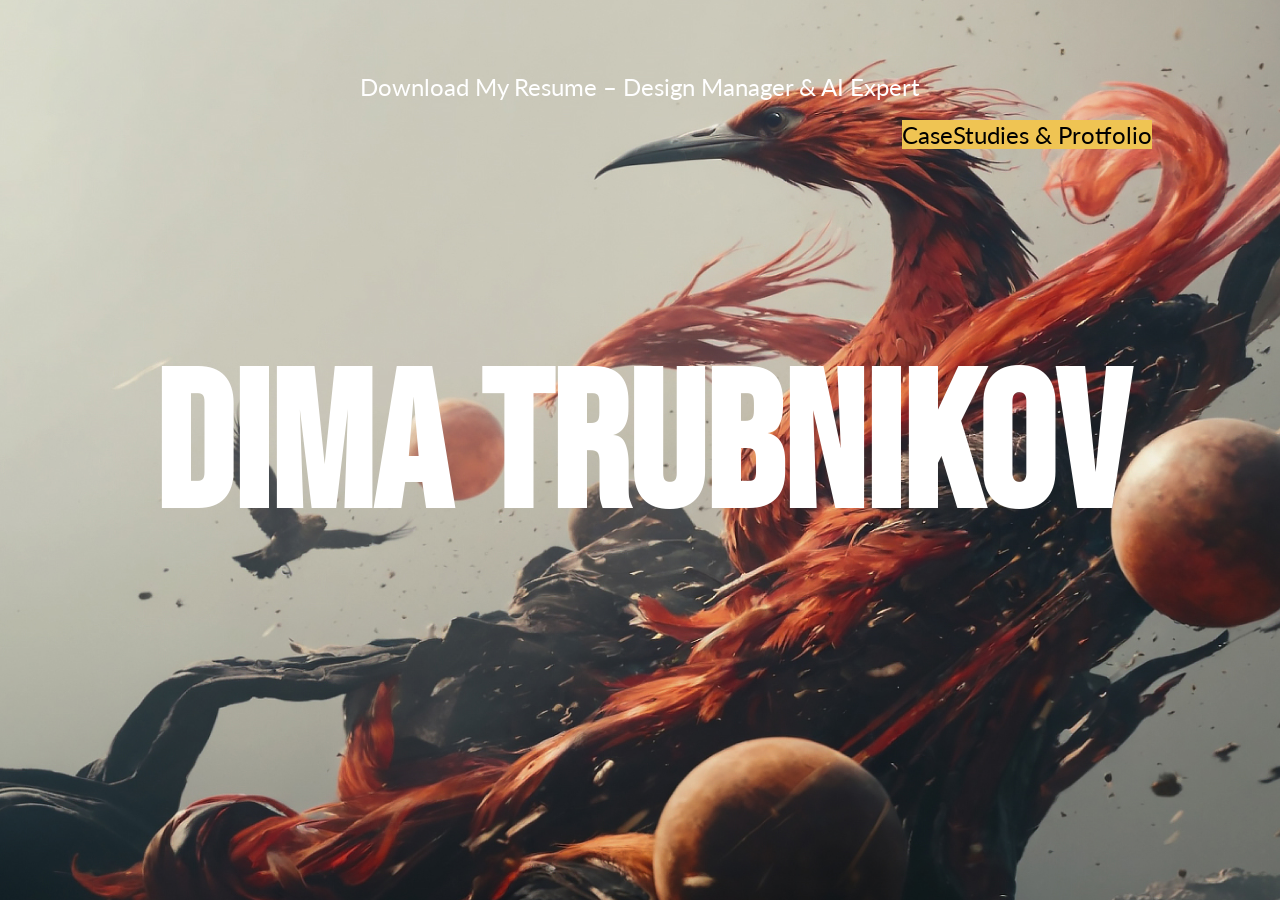
==== index.html @ 68841ae0 "Update index.html" ====
<!DOCTYPE html>
<html lang="en" class="no-js">
	<head>
		<!-- Google tag (gtag.js) -->
<script async src="https://www.googletagmanager.com/gtag/js?id=G-X61YLMEG93"></script>
<script>
  window.dataLayer = window.dataLayer || [];
  function gtag(){dataLayer.push(arguments);}
  gtag('js', new Date());

  gtag('config', 'G-X61YLMEG93');
</script>
		<meta charset="UTF-8" />
		<meta name="viewport" content="width=device-width, initial-scale=1">
		<title>Dima Trubnikov Designer</title>
		<link rel="shortcut icon" href="favicon.ico">
		<meta name="description" content="Dima Trubnikov is a Design Manager and AI Designer. Explore case studies, portfolio, and CV.">
		<meta name="keywords" content="Dima Trubnikov, Desgin Head, design ux/ui, europe, design manager, AI designer, portfolio, case studies, CV">
		<link href="https://fonts.googleapis.com/css2?family=Bebas+Neue&family=Lato&display=swap" rel="stylesheet">
     	        <link rel="stylesheet" type="text/css" href="css/base.css" />
		<link rel="stylesheet" type="text/css" href="css/dima.css" />
		<script>document.documentElement.className="js";var supportsCssVars=function(){var e,t=document.createElement("style");return t.innerHTML="root: { --tmp-var: bold; }",document.head.appendChild(t),e=!!(window.CSS&&window.CSS.supports&&window.CSS.supports("font-weight","var(--tmp-var)")),t.parentNode.removeChild(t),e};supportsCssVars()||alert("Please view this site in a modern browser that supports CSS Variables.");</script>
	</head>
	<body class="dima loading">
		<main>
	
			<div class="content">
				<div class="glitch">
					<div class="glitch__img"></div>
					<div class="glitch__img"></div>
					<div class="glitch__img"></div>
					<div class="glitch__img"></div>
					<div class="glitch__img"></div>
					<div class="glitch__img"></div>
					<div class="glitch__img"></div>
					<div class="glitch__img"></div>
					<div class="glitch__img"></div>
					<div class="glitch__img"></div>
				</div>
				<h1 class="content__title">DIMA TRUBNIKOV</h1>
				<a class="content__text2" href="https://drive.google.com/file/d/1SnmnA-Cv7g7vbelcEuQY0JI8r35sHQRu/view?usp=drive_link">Download My Resume – Design Manager & AI Expert</a>
				<a class="content__text" href="https://docs.google.com/presentation/d/1T8v0aJpNyJEBI1m6Fn8pfMK09tMb-UnkqIsQFrKXvV0/present">CaseStudies & Protfolio</a>		                                          
				
</div>
		</main>
		<script src="js/imagesloaded.pkgd.min.js"></script>
		<script src="js/dima.js"></script>
		</body>
</html>
---- css/base.css ----
/* Global Reset */
*,
*::before,
*::after {
    box-sizing: border-box;
    margin: 0;
    padding: 0;
}

html {
    font-size: 16px;
    background: #1d2121;
}

body {
    font-family: -apple-system, BlinkMacSystemFont, "Segoe UI", Helvetica, Arial, sans-serif;
    color: var(--color-text, #57585c);
    background-color: var(--color-bg, #fff);
    display: flex;
    justify-content: center;
    align-items: center;
    min-height: 100vh;
    -webkit-font-smoothing: antialiased;
    -moz-osx-font-smoothing: grayscale;
    padding: 0 1rem;
    text-align: center;
}

/* Fade effect for initial load */
body.js {
    opacity: 0;
    transition: opacity 0.3s;
}
body.js.render {
    opacity: 1;
}

/* Page Loader Styles */
.js .loading::before,
.js .loading::after {
    content: '';
    position: fixed;
    z-index: 100000;
}

.js .loading::before {
    top: 0;
    left: 0;
    width: 100%;
    height: 100%;
    background: var(--color-bg);
}

.js .loading::after {
    top: 50%;
    left: 50%;
    width: 60px;
    height: 60px;
    margin: -30px 0 0 -30px;
    border-radius: 50%;
    background: var(--color-link, #333);
    opacity: 0.4;
    pointer-events: none;
    animation: loaderAnim 0.7s linear infinite alternate;
}

@keyframes loaderAnim {
    to {
        opacity: 1;
        transform: scale(0.5);
    }
}

/* Layout and Content */
main {
    display: flex;
    justify-content: center;
    align-items: center;
    width: 100%;
}

.content {
    display: flex;
    flex-direction: column;
    justify-content: center;
    align-items: center;
    max-width: 100%;
    padding: 1rem;
    min-height: 100vh;
}

/* Header and Menu */
.codrops-header {
    display: flex;
    flex-direction: column;
    align-items: center;
    text-align: center;
    padding-bottom: 1em;
}

.codrops-header__title {
    font-size: 1.5em;
    font-weight: bold;
    margin: 0.5em 0;
}

.info {
    font-size: 0.9em;
    color: var(--color-info, #888);
    margin-top: 0.5em;
}

/* Links and Icons */
a {
    color: var(--color-link, #333);
    text-decoration: none;
}
a:hover,
a:focus {
    color: var(--color-link-hover, #666);
    outline: none;
}

.icon {
    display: block;
    width: 1.5em;
    height: 1.5em;
    fill: currentColor;
}



/* Responsive Styles */

@media (max-width: 768px) {
    .content__text {
        position: fixed; /* Фиксированная позиция для привязки к низу экрана */
        bottom: 0; /* Перемещаем к нижней части экрана */
        top: auto; /* Сбросим значение top */
        right: 0;
        left: 0;
        text-align: center;
        padding: 1em; /* Добавим отступы для удобства чтения */
        width: 100%; /* Растягиваем на всю ширину экрана */
        font-size: 1.2em; /* Изменим размер шрифта для лучшего отображения на мобильных */
    }
}


@media (max-width: 55em) {
    .content {
        min-height: auto;
    }
    .codrops-header__title {
        font-size: 1.25em;
        padding-bottom: 0.25em;
    }
    .github {
        margin: 1em auto;
    }
    .demos {
        text-align: center;
    }
}
---- css/dima.css ----
.dima {
	--color-text: #fff;
	--color-bg: #000;
	--color-link: #f9d77e;
	--color-link-hover: #fff;
	--color-info: #efc453;
	--glitch-width: 100vw;
	--glitch-height: 100vh;
	--gap-horizontal: 50px;
	--gap-vertical: 25px;
	--time-anim: 4s;
	--delay-anim: 2s;
	--blend-mode-1: none;
	--blend-mode-2: none;
	--blend-mode-3: none;
	--blend-mode-4: none;
	--blend-mode-5: overlay;
	--blend-color-1: transparent;
	--blend-color-2: transparent;
	--blend-color-3: transparent;
	--blend-color-4: transparent;
	--blend-color-5: transparent;
}

.imgloaded .content__title,
.imgloaded .content__text {
	animation-name: glitch-anim-text;
	animation-duration: var(--time-anim);
	animation-timing-function: linear;
	animation-iteration-count: infinite;
}

.content__title {
	font-size: 15vw;
	margin: 35vh, 0,0, 0; 
	position: absolute;
        right: auto;
	float: right;
	font-family: 'Bebas Neue', sans-serif;
	animation-delay: calc(var(--delay-anim) + var(--time-anim) * 0.1);
}



/*
.content__text {
	font-family: 'Lato', sans-serif;
	position: absolute;
    color:#000000;
	font-size: 1.5em;
	background-color: #efc453;
	top: 5em;
	right: 10vw; 
	max-width: 500px;
	text-align: lefts;
	font-weight: 400;
	animation-delay: calc(var(--delay-anim) + var(--time-anim) * 0.15);
}
*/ 

.content__text {
    font-family: 'Lato', sans-serif;
    position: absolute;
    color: #000000;
    font-size: 1.5em;
    background-color: #efc453;
    top: 5em;
    right: 10vw;
    max-width: 500px;
    text-align: left;
    font-weight: 400;
    animation-delay: calc(var(--delay-anim) + var(--time-anim) * 0.15);
}


.content__text2 {
	font-family: 'Lato', sans-serif;
	position: absolute;
    color: #fff;
	font-size: 1.5em;
	top: 3em;
	left: auto;
	max-width: 700px;
	text-align: centre;
	font-weight: 400;
	animation-delay: calc(var(--delay-anim) + var(--time-anim) * 0.25);
}

@media screen and (max-width: 55em) {
	.content__text {
		position: absolute;
		right: auto;
		top: auto;
		font-size: 200%;
		padding: 1em;
		margin: 0.5em;
		text-align: center;
	}

}

/* Glitch styles */
.glitch {
	position: absolute;
	top: 0;
	left: 0;
	width: var(--glitch-width);
	height: var(--glitch-height);
	overflow: hidden;
}

.glitch__img {
	position: absolute;
	top: calc(-1 * var(--gap-vertical));
	left: calc(-1 * var(--gap-horizontal));
	width: calc(100% + var(--gap-horizontal) * 2);
	height: calc(100% + var(--gap-vertical) * 2);
	background: url(../img/img4.jpg) no-repeat 50% 0;
	background-color: var(--blend-color-1);
	background-size: cover;
	transform: translate3d(0,0,0);
	background-blend-mode: var(--blend-mode-1);
}
.glitch__img2 {
	position: absolute;
	top: calc(-1 * var(--gap-vertical));
	left: calc(-1 * var(--gap-horizontal));
	width: calc(100% + var(--gap-horizontal) * 2);
	height: calc(100% + var(--gap-vertical) * 2);
	background: url(../img/img1.jpg) no-repeat 50% 0;
	background-color: var(--blend-color-1);
	background-size: cover;
	transform: translate3d(0,0,0);
	background-blend-mode: var(--blend-mode-1);
}
.glitch__img:nth-child(n+2) {
	opacity: 0;
}

.imgloaded .glitch__img:nth-child(n+2) {
	animation-duration: var(--time-anim);
	animation-delay: var(--delay-anim);
	animation-timing-function: linear;
	animation-iteration-count: infinite;
}

.imgloaded .glitch__img:nth-child(2) {
	background-color: var(--blend-color-2);
	background-blend-mode: var(--blend-mode-2);
	animation-name: glitch-anim-1;
}

.imgloaded .glitch__img:nth-child(3) {
	background-color: var(--blend-color-3);
	background-blend-mode: var(--blend-mode-3);
	animation-name: glitch-anim-2;
}

.imgloaded .glitch__img:nth-child(4) {
	background-color: var(--blend-color-4);
	background-blend-mode: var(--blend-mode-4);
	animation-name: glitch-anim-3;
}

.imgloaded .glitch__img:nth-child(5) {
	background-color: var(--blend-color-5);
	background-blend-mode: var(--blend-mode-5);
	animation-name: glitch-anim-flash;
}

/* Animations */

@keyframes glitch-anim-1 {
	0% { 
		opacity: 1;
		transform: translate3d(var(--gap-horizontal),0,0);
		-webkit-clip-path: polygon(0 2%, 100% 2%, 100% 5%, 0 5%);
		clip-path: polygon(0 2%, 100% 2%, 100% 5%, 0 5%);
	}
	2% {
		-webkit-clip-path: polygon(0 15%, 100% 15%, 100% 15%, 0 15%);
		clip-path: polygon(0 15%, 100% 15%, 100% 15%, 0 15%);
	}
	4% {
		-webkit-clip-path: polygon(0 10%, 100% 10%, 100% 20%, 0 20%);
		clip-path: polygon(0 10%, 100% 10%, 100% 20%, 0 20%);
	}
	6% {
		-webkit-clip-path: polygon(0 1%, 100% 1%, 100% 2%, 0 2%);
		clip-path: polygon(0 1%, 100% 1%, 100% 2%, 0 2%);
	}
	8% {
		-webkit-clip-path: polygon(0 33%, 100% 33%, 100% 33%, 0 33%);
		clip-path: polygon(0 33%, 100% 33%, 100% 33%, 0 33%);
	}
	10% {
		-webkit-clip-path: polygon(0 44%, 100% 44%, 100% 44%, 0 44%);
		clip-path: polygon(0 44%, 100% 44%, 100% 44%, 0 44%);
	}
	12% {
		-webkit-clip-path: polygon(0 50%, 100% 50%, 100% 20%, 0 20%);
		clip-path: polygon(0 50%, 100% 50%, 100% 20%, 0 20%);
	}
	14% {
		-webkit-clip-path: polygon(0 70%, 100% 70%, 100% 70%, 0 70%);
		clip-path: polygon(0 70%, 100% 70%, 100% 70%, 0 70%);
	}
	16% {
		-webkit-clip-path: polygon(0 80%, 100% 80%, 100% 80%, 0 80%);
		clip-path: polygon(0 80%, 100% 80%, 100% 80%, 0 80%);
	}
	18% {
		-webkit-clip-path: polygon(0 50%, 100% 50%, 100% 55%, 0 55%);
		clip-path: polygon(0 50%, 100% 50%, 100% 55%, 0 55%);
	}
	20% {
		-webkit-clip-path: polygon(0 70%, 100% 70%, 100% 80%, 0 80%);
		clip-path: polygon(0 70%, 100% 70%, 100% 80%, 0 80%);
	}
	21.9% {
		opacity: 1;
		transform: translate3d(var(--gap-horizontal),0,0);
	}
	22%, 100% {
		opacity: 0;
		transform: translate3d(0,0,0);
		-webkit-clip-path: polygon(0 0, 0 0, 0 0, 0 0);
		clip-path: polygon(0 0, 0 0, 0 0, 0 0);
	}
}

@keyframes glitch-anim-2 {
	0% { 
		opacity: 1;
		transform: translate3d(calc(-1 * var(--gap-horizontal)),0,0);
		-webkit-clip-path: polygon(0 25%, 100% 25%, 100% 30%, 0 30%);
		clip-path: polygon(0 25%, 100% 25%, 100% 30%, 0 30%);
	}
	3% {
		-webkit-clip-path: polygon(0 3%, 100% 3%, 100% 3%, 0 3%);
		clip-path: polygon(0 3%, 100% 3%, 100% 3%, 0 3%);
	}
	5% {
		-webkit-clip-path: polygon(0 5%, 100% 5%, 100% 20%, 0 20%);
		clip-path: polygon(0 5%, 100% 5%, 100% 20%, 0 20%);
	}
	7% {
		-webkit-clip-path: polygon(0 20%, 100% 20%, 100% 20%, 0 20%);
		clip-path: polygon(0 20%, 100% 20%, 100% 20%, 0 20%);
	}
	9% {
		-webkit-clip-path: polygon(0 40%, 100% 40%, 100% 40%, 0 40%);
		clip-path: polygon(0 40%, 100% 40%, 100% 40%, 0 40%);
	}
	11% {
		-webkit-clip-path: polygon(0 52%, 100% 52%, 100% 59%, 0 59%);
		clip-path: polygon(0 52%, 100% 52%, 100% 59%, 0 59%);
	}
	13% {
		-webkit-clip-path: polygon(0 60%, 100% 60%, 100% 60%, 0 60%);
		clip-path: polygon(0 60%, 100% 60%, 100% 60%, 0 60%);
	}
	15% {
		-webkit-clip-path: polygon(0 75%, 100% 75%, 100% 75%, 0 75%);
		clip-path: polygon(0 75%, 100% 75%, 100% 75%, 0 75%);
	}
	17% {
		-webkit-clip-path: polygon(0 65%, 100% 65%, 100% 40%, 0 40%);
		clip-path: polygon(0 65%, 100% 65%, 100% 40%, 0 40%);
	}
	19% {
		-webkit-clip-path: polygon(0 45%, 100% 45%, 100% 50%, 0 50%);
		clip-path: polygon(0 45%, 100% 45%, 100% 50%, 0 50%);
	}
	20% {
		-webkit-clip-path: polygon(0 14%, 100% 14%, 100% 33%, 0 33%);
		clip-path: polygon(0 14%, 100% 14%, 100% 33%, 0 33%);
	}
	21.9% {
		opacity: 1;
		transform: translate3d(calc(-1 * var(--gap-horizontal)),0,0);
	}
	22%, 100% {
		opacity: 0;
		transform: translate3d(0,0,0);
		-webkit-clip-path: polygon(0 0, 0 0, 0 0, 0 0);
		clip-path: polygon(0 0, 0 0, 0 0, 0 0);
	}
}

@keyframes glitch-anim-3 {
	0% { 
		opacity: 1;
		transform: translate3d(0, calc(-1 * var(--gap-vertical)), 0) scale3d(-1,-1,1);
		-webkit-clip-path: polygon(0 1%, 100% 1%, 100% 3%, 0 3%);
		clip-path: polygon(0 1%, 100% 1%, 100% 3%, 0 3%);
	}
	1.5% {
		-webkit-clip-path: polygon(0 10%, 100% 10%, 100% 9%, 0 9%);
		clip-path: polygon(0 10%, 100% 10%, 100% 9%, 0 9%);
	}
	2% {
		-webkit-clip-path: polygon(0 5%, 100% 5%, 100% 6%, 0 6%);
		clip-path: polygon(0 5%, 100% 5%, 100% 6%, 0 6%);
	}
	2.5% {
		-webkit-clip-path: polygon(0 20%, 100% 20%, 100% 20%, 0 20%);
		clip-path: polygon(0 20%, 100% 20%, 100% 20%, 0 20%);
	}
	3% {
		-webkit-clip-path: polygon(0 10%, 100% 10%, 100% 10%, 0 10%);
		clip-path: polygon(0 10%, 100% 10%, 100% 10%, 0 10%);
	}
	5% {
		-webkit-clip-path: polygon(0 30%, 100% 30%, 100% 25%, 0 25%);
		clip-path: polygon(0 30%, 100% 30%, 100% 25%, 0 25%);
	}
	5.5% {
		-webkit-clip-path: polygon(0 15%, 100% 15%, 100% 16%, 0 16%);
		clip-path: polygon(0 15%, 100% 15%, 100% 16%, 0 16%);
	}
	7% {
		-webkit-clip-path: polygon(0 40%, 100% 40%, 100% 39%, 0 39%);
		clip-path: polygon(0 40%, 100% 40%, 100% 39%, 0 39%);
	}
	8% {
		-webkit-clip-path: polygon(0 20%, 100% 20%, 100% 21%, 0 21%);
		clip-path: polygon(0 20%, 100% 20%, 100% 21%, 0 21%);
	}
	9% {
		-webkit-clip-path: polygon(0 60%, 100% 60%, 100% 55%, 0 55%);
		clip-path: polygon(0 60%, 100% 60%, 100% 55%, 0 55%);
	}
	10.5% {
		-webkit-clip-path: polygon(0 30%, 100% 30%, 100% 31%, 0 31%);
		clip-path: polygon(0 30%, 100% 30%, 100% 31%, 0 31%);
	}
	11% {
		-webkit-clip-path: polygon(0 70%, 100% 70%, 100% 69%, 0 69%);
		clip-path: polygon(0 70%, 100% 70%, 100% 69%, 0 69%);
	}
	13% {
		-webkit-clip-path: polygon(0 40%, 100% 40%, 100% 41%, 0 41%);
		clip-path: polygon(0 40%, 100% 40%, 100% 41%, 0 41%);
	}
	14% {
		-webkit-clip-path: polygon(0 80%, 100% 80%, 100% 75%, 0 75%);
		clip-path: polygon(0 80%, 100% 80%, 100% 75%, 0 75%);
	}
	14.5% {
		-webkit-clip-path: polygon(0 50%, 100% 50%, 100% 51%, 0 51%);
		clip-path: polygon(0 50%, 100% 50%, 100% 51%, 0 51%);
	}
	15% {
		-webkit-clip-path: polygon(0 90%, 100% 90%, 100% 90%, 0 90%);
		clip-path: polygon(0 90%, 100% 90%, 100% 90%, 0 90%);
	}
	16% {
		-webkit-clip-path: polygon(0 60%, 100% 60%, 100% 60%, 0 60%);
		clip-path: polygon(0 60%, 100% 60%, 100% 60%, 0 60%);
	}
	18% {
		-webkit-clip-path: polygon(0 100%, 100% 100%, 100% 99%, 0 99%);
		clip-path: polygon(0 100%, 100% 100%, 100% 99%, 0 99%);
	}
	20% {
		-webkit-clip-path: polygon(0 70%, 100% 70%, 100% 71%, 0 71%);
		clip-path: polygon(0 70%, 100% 70%, 100% 71%, 0 71%);
	}
	21.9% {
		opacity: 1;
		transform: translate3d(0, calc(-1 * var(--gap-vertical)), 0) scale3d(-1,-1,1);
	}
	22%, 100% {
		opacity: 0;
		transform: translate3d(0,0,0);
		-webkit-clip-path: polygon(0 0, 0 0, 0 0, 0 0);
		clip-path: polygon(0 0, 0 0, 0 0, 0 0);
	}
}

@keyframes glitch-anim-text {
	0% { 
		transform: translate3d(calc(-1 * var(--gap-horizontal)),0,0) scale3d(-1,-1,1);
		-webkit-clip-path: polygon(0 20%, 100% 20%, 100% 21%, 0 21%);
		clip-path: polygon(0 20%, 100% 20%, 100% 21%, 0 21%);
	}
	2% {
		-webkit-clip-path: polygon(0 33%, 100% 33%, 100% 33%, 0 33%);
		clip-path: polygon(0 33%, 100% 33%, 100% 33%, 0 33%);
	}
	4% {
		-webkit-clip-path: polygon(0 44%, 100% 44%, 100% 44%, 0 44%);
		clip-path: polygon(0 44%, 100% 44%, 100% 44%, 0 44%);
	}
	5% {
		-webkit-clip-path: polygon(0 50%, 100% 50%, 100% 20%, 0 20%);
		clip-path: polygon(0 50%, 100% 50%, 100% 20%, 0 20%);
	}
	6% {
		-webkit-clip-path: polygon(0 70%, 100% 70%, 100% 70%, 0 70%);
		clip-path: polygon(0 70%, 100% 70%, 100% 70%, 0 70%);
	}
	7% {
		-webkit-clip-path: polygon(0 80%, 100% 80%, 100% 80%, 0 80%);
		clip-path: polygon(0 80%, 100% 80%, 100% 80%, 0 80%);
	}
	8% {
		-webkit-clip-path: polygon(0 50%, 100% 50%, 100% 55%, 0 55%);
		clip-path: polygon(0 50%, 100% 50%, 100% 55%, 0 55%);
	}
	9% {
		-webkit-clip-path: polygon(0 70%, 100% 70%, 100% 80%, 0 80%);
		clip-path: polygon(0 70%, 100% 70%, 100% 80%, 0 80%);
	}
	9.9% {
		transform: translate3d(calc(-1 * var(--gap-horizontal)),0,0) scale3d(-1,-1,1);
	}
	10%, 100% {
		transform: translate3d(0,0,0) scale3d(1,1,1);
		-webkit-clip-path: polygon(0 0, 100% 0, 100% 100%, 0% 100%);
		clip-path: polygon(0 0, 100% 0, 100% 100%, 0% 100%);
	}
}

/* Flash */
@keyframes glitch-anim-flash {
	0%, 5% { 
		opacity: 0.2; 
		transform: translate3d(var(--gap-horizontal), var(--gap-vertical), 0);
	}
	5.5%, 100% {
		opacity: 0;
		transform: translate3d(0, 0, 0);
	}
}
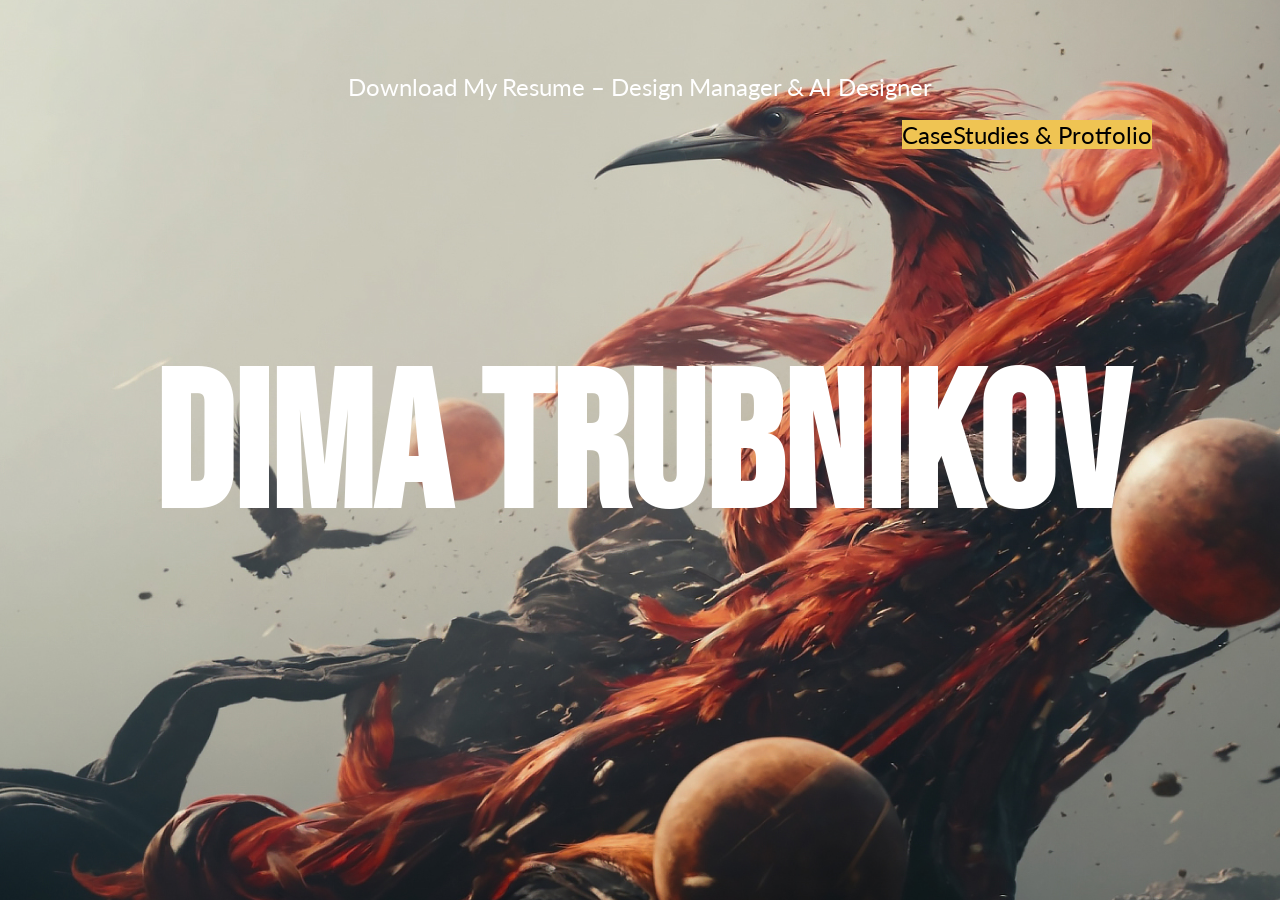
==== commit c4398ac1: "Update index.html" ====
--- a/index.html
+++ b/index.html
@@ -38,7 +38,7 @@
 					<div class="glitch__img"></div>
 				</div>
 				<h1 class="content__title">DIMA TRUBNIKOV</h1>
-				<a class="content__text2" href="https://drive.google.com/file/d/1SnmnA-Cv7g7vbelcEuQY0JI8r35sHQRu/view?usp=drive_link">Download My Resume – Design Manager & AI Expert</a>
+				<a class="content__text2" href="https://drive.google.com/file/d/1SnmnA-Cv7g7vbelcEuQY0JI8r35sHQRu/view?usp=drive_link">Download My Resume – Design Manager & AI Designer</a>
 				<a class="content__text" href="https://docs.google.com/presentation/d/1T8v0aJpNyJEBI1m6Fn8pfMK09tMb-UnkqIsQFrKXvV0/present">CaseStudies & Protfolio</a>		                                          
 				
 </div>
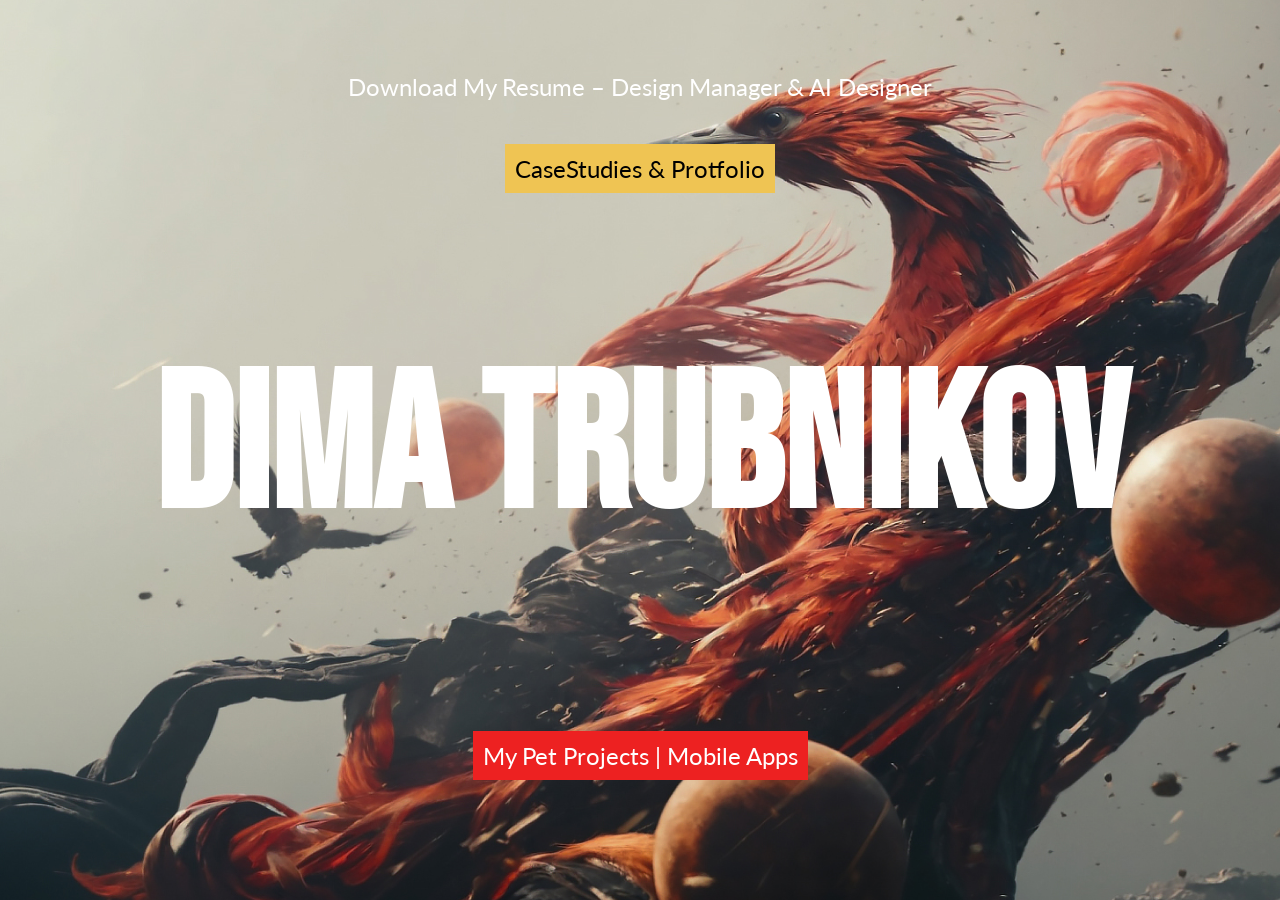
==== commit a9e58fc2: "Описание изменений" ====
--- a/index.html
+++ b/index.html
@@ -39,7 +39,9 @@
 				</div>
 				<h1 class="content__title">DIMA TRUBNIKOV</h1>
 				<a class="content__text2" href="https://drive.google.com/file/d/1SnmnA-Cv7g7vbelcEuQY0JI8r35sHQRu/view?usp=drive_link">Download My Resume – Design Manager & AI Designer</a>
-				<a class="content__text" href="https://docs.google.com/presentation/d/1T8v0aJpNyJEBI1m6Fn8pfMK09tMb-UnkqIsQFrKXvV0/present">CaseStudies & Protfolio</a>		                                          
+				<a class="content__text" href="https://docs.google.com/presentation/d/1T8v0aJpNyJEBI1m6Fn8pfMK09tMb-UnkqIsQFrKXvV0/present">CaseStudies & Protfolio</a>	
+				<a class="content__text3" href="https://docs.google.com/presentation/d/1T8v0aJpNyJEBI1m6Fn8pfMK09tMb-UnkqIsQFrKXvV0/present">My Pet Projects | Mobile Apps</a>		                                          
+	                                          
 				
 </div>
 		</main>
--- a/css/dima.css
+++ b/css/dima.css
@@ -64,10 +64,11 @@
     position: absolute;
     color: #000000;
     font-size: 1.5em;
-    background-color: #efc453;
-    top: 5em;
-    right: 10vw;
+    top: 6em;
+    right: auto;
+	padding: 10px;
     max-width: 500px;
+	background-color: #efc453;
     text-align: left;
     font-weight: 400;
     animation-delay: calc(var(--delay-anim) + var(--time-anim) * 0.15);
@@ -80,6 +81,21 @@
     color: #fff;
 	font-size: 1.5em;
 	top: 3em;
+	left: auto;
+	max-width: 700px;
+	text-align: centre;
+	font-weight: 400;
+	animation-delay: calc(var(--delay-anim) + var(--time-anim) * 0.25);
+}
+
+.content__text3 {
+	font-family: 'Lato', sans-serif;
+	position: absolute;
+    color: #fff;
+	font-size: 1.5em;
+	background-color: #ed2121;
+	bottom: 5em;
+	padding: 10px;
 	left: auto;
 	max-width: 700px;
 	text-align: centre;
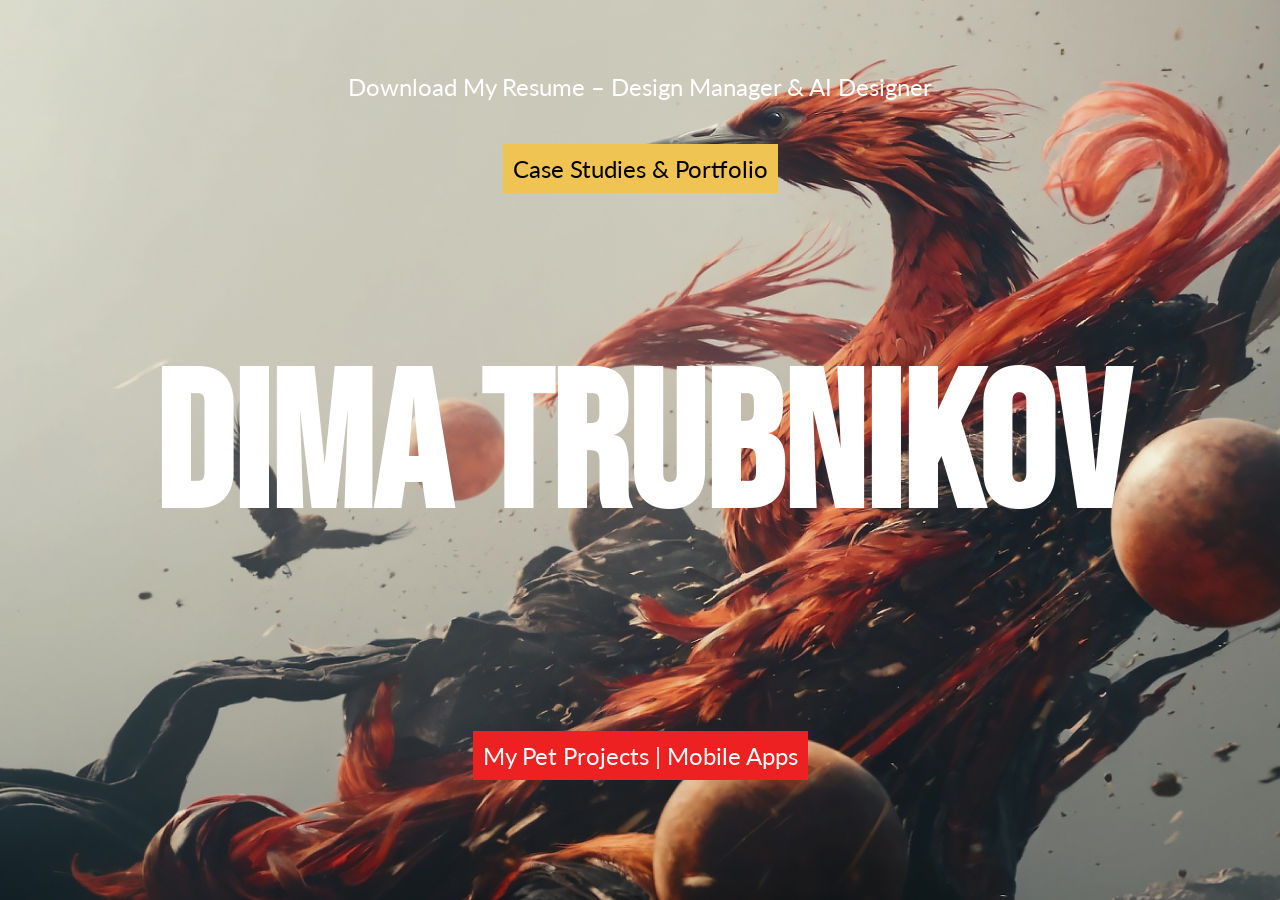
==== commit 072b8d81: "Fix typos and improve code" ====
--- a/index.html
+++ b/index.html
@@ -38,14 +38,20 @@
 					<div class="glitch__img"></div>
 				</div>
 				<h1 class="content__title">DIMA TRUBNIKOV</h1>
-				<a class="content__text2" href="https://drive.google.com/file/d/1SnmnA-Cv7g7vbelcEuQY0JI8r35sHQRu/view?usp=drive_link">Download My Resume – Design Manager & AI Designer</a>
-				<a class="content__text" href="https://docs.google.com/presentation/d/1T8v0aJpNyJEBI1m6Fn8pfMK09tMb-UnkqIsQFrKXvV0/present">CaseStudies & Protfolio</a>	
-				<a class="content__text3" href="https://docs.google.com/presentation/d/1T8v0aJpNyJEBI1m6Fn8pfMK09tMb-UnkqIsQFrKXvV0/present">My Pet Projects | Mobile Apps</a>		                                          
+                                <a class="content__text2" href="https://drive.google.com/file/d/1mTBZH09RDWy-ATNq5sOHDtMCAMTSmJAq/view?usp=drive_link">
+                                        Download My Resume – Design Manager &amp; AI Designer
+                                </a>
+                                <a class="content__text" href="https://docs.google.com/presentation/d/1T8v0aJpNyJEBI1m6Fn8pfMK09tMb-UnkqIsQFrKXvV0/present">
+                                        Case Studies &amp; Portfolio
+                                </a>
+                                <a class="content__text3" href="https://apps.apple.com/us/developer/dzmitry-trubnikau/id1757456500">
+                                        My Pet Projects | Mobile Apps
+                                </a>
 	                                          
 				
 </div>
 		</main>
-		<script src="js/imagesloaded.pkgd.min.js"></script>
-		<script src="js/dima.js"></script>
-		</body>
+                <script src="js/imagesloaded.pkgd.min.js" defer></script>
+                <script src="js/dima.js" defer></script>
+                </body>
 </html>
--- a/css/dima.css
+++ b/css/dima.css
@@ -53,7 +53,7 @@
 	top: 5em;
 	right: 10vw; 
 	max-width: 500px;
-	text-align: lefts;
+        text-align: left;
 	font-weight: 400;
 	animation-delay: calc(var(--delay-anim) + var(--time-anim) * 0.15);
 }
@@ -83,7 +83,7 @@
 	top: 3em;
 	left: auto;
 	max-width: 700px;
-	text-align: centre;
+        text-align: center;
 	font-weight: 400;
 	animation-delay: calc(var(--delay-anim) + var(--time-anim) * 0.25);
 }
@@ -98,7 +98,7 @@
 	padding: 10px;
 	left: auto;
 	max-width: 700px;
-	text-align: centre;
+        text-align: center;
 	font-weight: 400;
 	animation-delay: calc(var(--delay-anim) + var(--time-anim) * 0.25);
 }
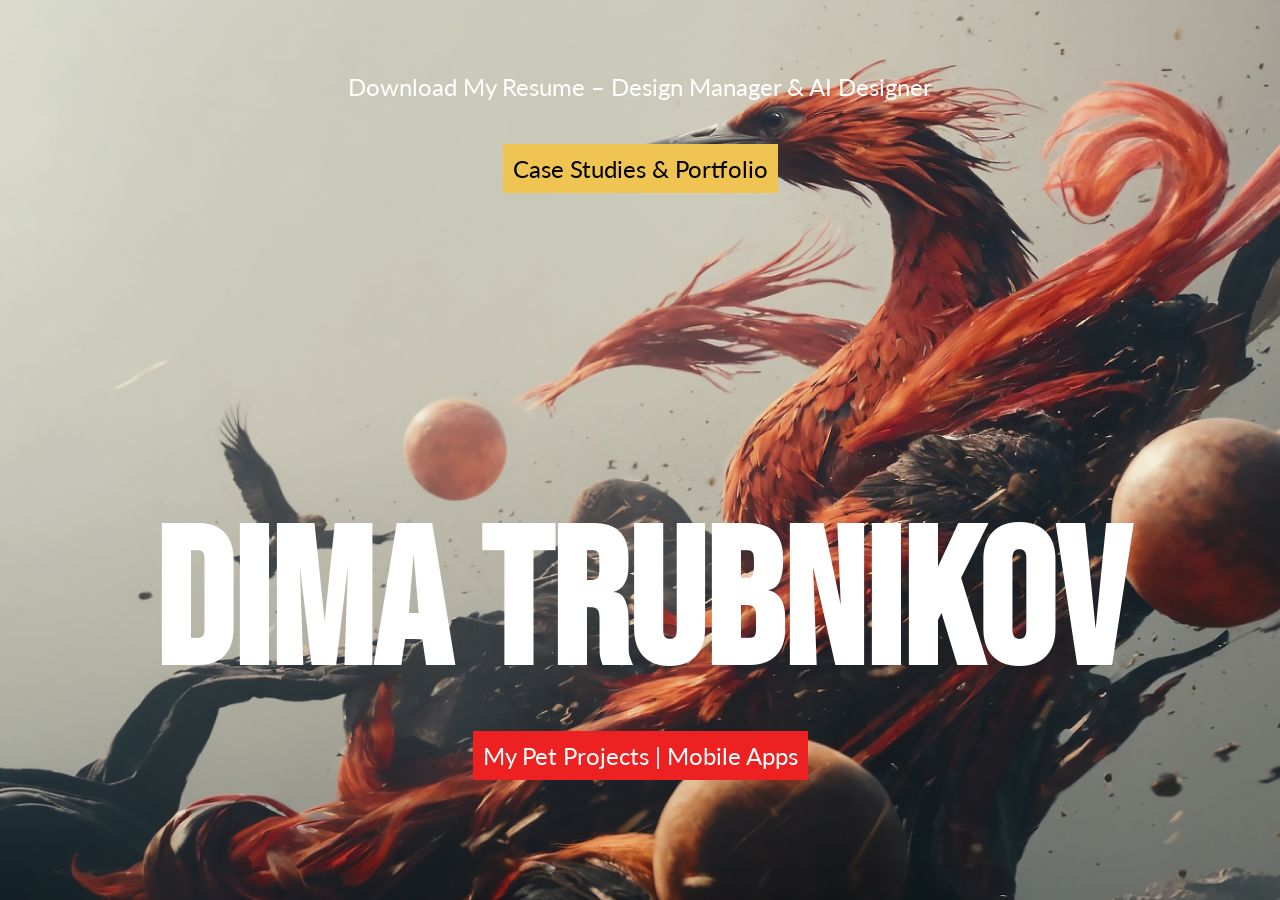
==== commit 3be3af13: "Fix styling errors" ====
--- a/index.html
+++ b/index.html
@@ -38,20 +38,14 @@
 					<div class="glitch__img"></div>
 				</div>
 				<h1 class="content__title">DIMA TRUBNIKOV</h1>
-                                <a class="content__text2" href="https://drive.google.com/file/d/1mTBZH09RDWy-ATNq5sOHDtMCAMTSmJAq/view?usp=drive_link">
-                                        Download My Resume – Design Manager &amp; AI Designer
-                                </a>
-                                <a class="content__text" href="https://docs.google.com/presentation/d/1T8v0aJpNyJEBI1m6Fn8pfMK09tMb-UnkqIsQFrKXvV0/present">
-                                        Case Studies &amp; Portfolio
-                                </a>
-                                <a class="content__text3" href="https://apps.apple.com/us/developer/dzmitry-trubnikau/id1757456500">
-                                        My Pet Projects | Mobile Apps
-                                </a>
+				<a class="content__text2" href="https://drive.google.com/file/d/1mTBZH09RDWy-ATNq5sOHDtMCAMTSmJAq/view?usp=drive_link">Download My Resume – Design Manager & AI Designer</a>
+				<a class="content__text" href="https://docs.google.com/presentation/d/1T8v0aJpNyJEBI1m6Fn8pfMK09tMb-UnkqIsQFrKXvV0/present">Case Studies & Portfolio</a>	
+				<a class="content__text3" href="https://apps.apple.com/us/developer/dzmitry-trubnikau/id1757456500">My Pet Projects | Mobile Apps</a>		                                          
 	                                          
 				
 </div>
 		</main>
-                <script src="js/imagesloaded.pkgd.min.js" defer></script>
-                <script src="js/dima.js" defer></script>
-                </body>
+		<script src="js/imagesloaded.pkgd.min.js"></script>
+		<script src="js/dima.js"></script>
+		</body>
 </html>
--- a/css/dima.css
+++ b/css/dima.css
@@ -33,7 +33,7 @@
 
 .content__title {
 	font-size: 15vw;
-	margin: 35vh, 0,0, 0; 
+	margin: 35vh 0 0 0; 
 	position: absolute;
         right: auto;
 	float: right;
@@ -53,7 +53,7 @@
 	top: 5em;
 	right: 10vw; 
 	max-width: 500px;
-        text-align: left;
+	text-align: left;
 	font-weight: 400;
 	animation-delay: calc(var(--delay-anim) + var(--time-anim) * 0.15);
 }
@@ -83,7 +83,7 @@
 	top: 3em;
 	left: auto;
 	max-width: 700px;
-        text-align: center;
+	text-align: center;
 	font-weight: 400;
 	animation-delay: calc(var(--delay-anim) + var(--time-anim) * 0.25);
 }
@@ -98,7 +98,7 @@
 	padding: 10px;
 	left: auto;
 	max-width: 700px;
-        text-align: center;
+	text-align: center;
 	font-weight: 400;
 	animation-delay: calc(var(--delay-anim) + var(--time-anim) * 0.25);
 }
